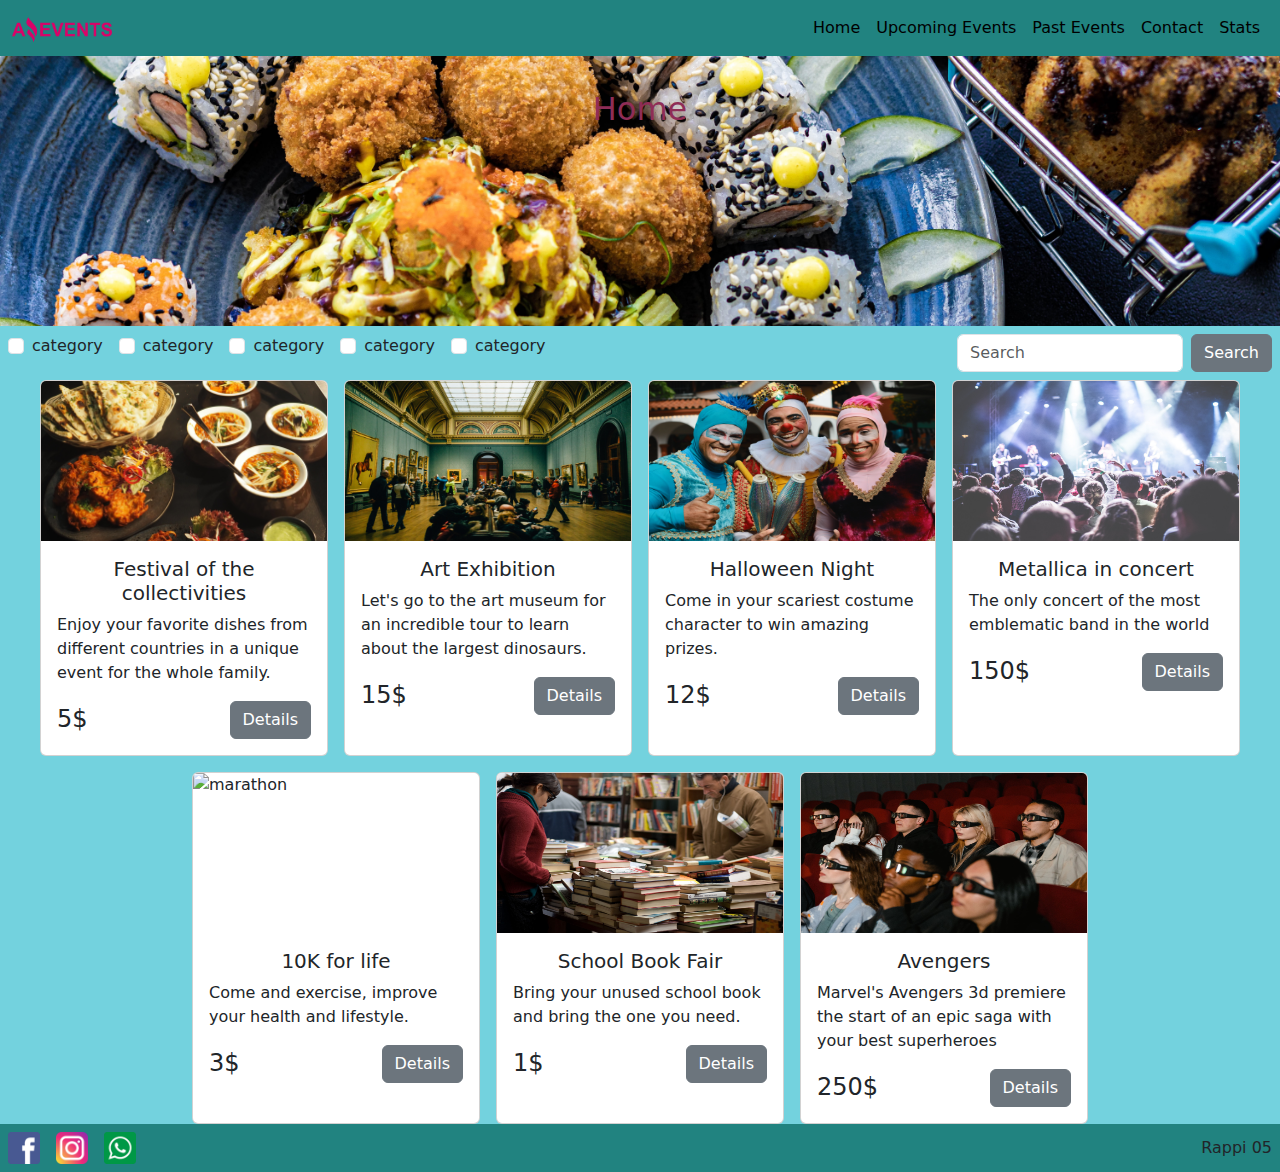
==== index.html @ 20eabcec "se me habia olvidado hacer commits mientras avanzaba" ====
<!DOCTYPE html>
<html lang="en">
<head>
    <meta charset="UTF-8">
    <meta name="viewport" content="width=device-width, initial-scale=1.0">
    <title>Home - Amaizing Events</title>
    <link rel="shortcut icon" href="./Recursos_Amazing_Events_Task_1/favicon.png" type="image/x-icon">
    <link rel="stylesheet" href="https://cdn.jsdelivr.net/npm/bootstrap@5.3.3/dist/css/bootstrap.min.css">
    <link rel="stylesheet" href="./styles/style.css">

</head>
<body>
    <header>
        <nav class="navbar navbar-expand-md navbar ">
            <div class="container-fluid">
              <a class="navbar-brand" href="./index.html"><img class="imgBrand" src="./Recursos_Amazing_Events_Task_1/amazing_brand.png" alt=""></a>
              <button class="navbar-toggler" type="button" data-bs-toggle="collapse" data-bs-target="#navbarNav" aria-controls="navbarNav" aria-expanded="false" aria-label="Toggle navigation">
                <span class="navbar-toggler-icon"></span>
              </button>

              <div class="d-flex justify-content-end">
                <div class="collapse navbar-collapse" id="navbarNav">
                  <ul class="navbar-nav">
                    <li class="nav-item">
                      <a class="nav-link active" aria-current="page" href="./index.html">Home</a>
                    </li>
                    <li class="nav-item">
                      <a class="nav-link active" href="./pages/upcomingEvents.html">Upcoming Events</a>
                    </li>
                    <li class="nav-item">
                      <a class="nav-link active" href="./pages/pastEvents.html">Past Events</a>
                    </li>
                    <li class="nav-item">
                      <a class="nav-link active" href="./pages/contact.html">Contact</a>
                    </li>
                    <li class="nav-item">
                      <a class="nav-link active" href="./pages/">Stats</a>
                    </li>
                  </ul>
                </div>
              </div>
            </div>
          </nav>
    </header>
    <main>
      <article class="w-100 ">
        <img class="carru" src="./Recursos_Amazing_Events_Task_1/optional_banner_1.jpg" alt="">
        <h2 class="textImg d-block w-100 d-flex justify-content-center">Home</h2>
      </article>
      <section class="d-flex justify-content-between w-100 flex-wrap">
        <div class="d-flex gap-3 p-2 flex-wrap">
          <div class="form-check">
            <input class="form-check-input" type="checkbox" value="" id="flexCheckDefault">
            <label class="form-check-label" for="flexCheckDefault">
              category
            </label>
          </div>
          <div class="form-check">
            <input class="form-check-input" type="checkbox" value="" id="flexCheckChecked" >
            <label class="form-check-label" for="flexCheckChecked">
              category
            </label>
          </div>
          <div class="form-check">
            <input class="form-check-input" type="checkbox" value="" id="flexCheckChecked" >
            <label class="form-check-label" for="flexCheckChecked">
              category
            </label>
          </div>
          <div class="form-check">
            <input class="form-check-input" type="checkbox" value="" id="flexCheckChecked" >
            <label class="form-check-label" for="flexCheckChecked">
              category
            </label>
          </div>
          <div class="form-check">
            <input class="form-check-input" type="checkbox" value="" id="flexCheckChecked" >
            <label class="form-check-label" for="flexCheckChecked">
              category
            </label>
          </div>
          
        </div>
        <div class="p-2">
          <form class="d-flex" role="search">
            <input class="form-control me-2" type="search" placeholder="Search" aria-label="Search">
            <button class="btn btn-secondary" type="submit">Search</button>
          </form>
        </div>
      </section>

      <section class="p-l-8 gap-3 d-flex justify-content-center flex-wrap">
        <div class="card" style="width: 18rem;">
          <img src="./Recursos_Amazing_Events_Task_1/food_fair.jpg" class="card-img-top cardImg" alt="food event">
          <div class="card-body">
            <h5 class="card-title text-center">Festival of the collectivities</h5>
            <p class="card-text">Enjoy your favorite dishes from different countries in a unique event for the whole family.</p>
            <div class="d-flex justify-content-between">
              <span class="textCard">5$</span>
              <a href="./pages/details.html" class="btn btn-secondary">Details</a>
            </div>
            
          </div>
        </div>
        <div class="card" style="width: 18rem;">
          <img src="./Recursos_Amazing_Events_Task_1/outing_to_the_museum.jpg" class="card-img-top cardImg" alt="art exhibition">
          <div class="card-body">
            <h5 class="card-title text-center">Art Exhibition</h5>
            <p class="card-text">Let's go to the art museum for an incredible tour to learn about the largest dinosaurs.</p>
            <div class="d-flex justify-content-between">
              <span class="textCard">15$</span>
              <a href="./pages/details.html" class="btn btn-secondary">Details</a>
            </div>
            
          </div>
        </div>
        <div class="card" style="width: 18rem;">
          <img src="./Recursos_Amazing_Events_Task_1/costume_party.jpg" class="card-img-top cardImg" alt="costume party">
          <div class="card-body">
            <h5 class="card-title text-center">Halloween Night</h5>
            <p class="card-text">Come in your scariest costume character to win amazing prizes.</p>
            <div class="d-flex justify-content-between">
              <span class="textCard">12$</span>
              <a href="./pages/details.html" class="btn btn-secondary">Details</a>
            </div>
            
          </div>
        </div>
        <div class="card" style="width: 18rem;">
          <img src="./Recursos_Amazing_Events_Task_1/music_concert.jpg" class="card-img-top cardImg" alt="concert">
          <div class="card-body">
            <h5 class="card-title text-center">Metallica in concert</h5>
            <p class="card-text">The only concert of the most emblematic band in the world</p>
            <div class="d-flex justify-content-between">
              <span class="textCard">150$</span>
              <a href="./pages/details.html" class="btn btn-secondary">Details</a>
            </div>
            
          </div>
        </div>
        <div class="card" style="width: 18rem;">
          <img src="./Recursos_Amazing_Events_Task_1/marathon.jpg" class="card-img-top cardImg" alt="marathon">
          <div class="card-body">
            <h5 class="card-title text-center">10K for life</h5>
            <p class="card-text">Come and exercise, improve your health and lifestyle.</p>
            <div class="d-flex justify-content-between">
              <span class="textCard">3$</span>
              <a href="./pages/details.html" class="btn btn-secondary">Details</a>
            </div>
            
          </div>
        </div>
        <div class="card" style="width: 18rem;">
          <img src="./Recursos_Amazing_Events_Task_1/books.jpg" class="card-img-top cardImg" alt="books">
          <div class="card-body">
            <h5 class="card-title text-center">School Book Fair</h5>
            <p class="card-text">Bring your unused school book and bring the one you need.</p>
            <div class="d-flex justify-content-between">
              <span class="textCard">1$</span>
              <a href="./pages/details.html" class="btn btn-secondary">Details</a>
            </div>
            
          </div>
        </div>
        <div class="card" style="width: 18rem;">
          <img src="./Recursos_Amazing_Events_Task_1/cinema.jpg" class="card-img-top cardImg" alt="cinema">
          <div class="card-body">
            <h5 class="card-title text-center">Avengers</h5>
            <p class="card-text">Marvel's Avengers 3d premiere the start of an epic saga with your best superheroes</p>
            <div class="d-flex justify-content-between">
              <span class="textCard">250$</span>
              <a href="./pages/details.html" class="btn btn-secondary">Details</a>
            </div>
            
          </div>
        </div>
      </section>


    </main>
    <footer class="p-t-8">
      <div class="container-fluid navbar d-flex justify-content-between p-2">
        <div class="d-flex gap-3">
          <img src="./Recursos_Amazing_Events_Task_1/facebook.png" alt="facebook icon" class="social">
          <img src="./Recursos_Amazing_Events_Task_1/instagram.png" alt="instagram icon" class="social">
          <img src="./Recursos_Amazing_Events_Task_1/whatsapp.png" alt="whatsapp icon" class="social">
        </div>
        <div>
          <span>Rappi 05</span>
        </div>
      </div>
    </footer>

    <script src="https://cdn.jsdelivr.net/npm/bootstrap@5.3.3/dist/js/bootstrap.bundle.min.js"></script>
</body>
</html>
---- styles/style.css ----
.imgBrand{
    width: 5em;
}

.navbar{
    background-color: rgb(33, 131, 128);
}

.social{
    width: 2em;
}
.main{
    min-height: 100%
}
.carru{
    
    width: 100%;
    height: 30vh;
    object-fit: cover;
}
.textImg{
    position: absolute;
    top: 10%;
    color: rgb(143, 45, 86);
}
body{
    background-color: rgb(115, 210, 222);
}
.textCard{
    font-size: 1.5em;
}
.cardImg{
    height: 10em;
}
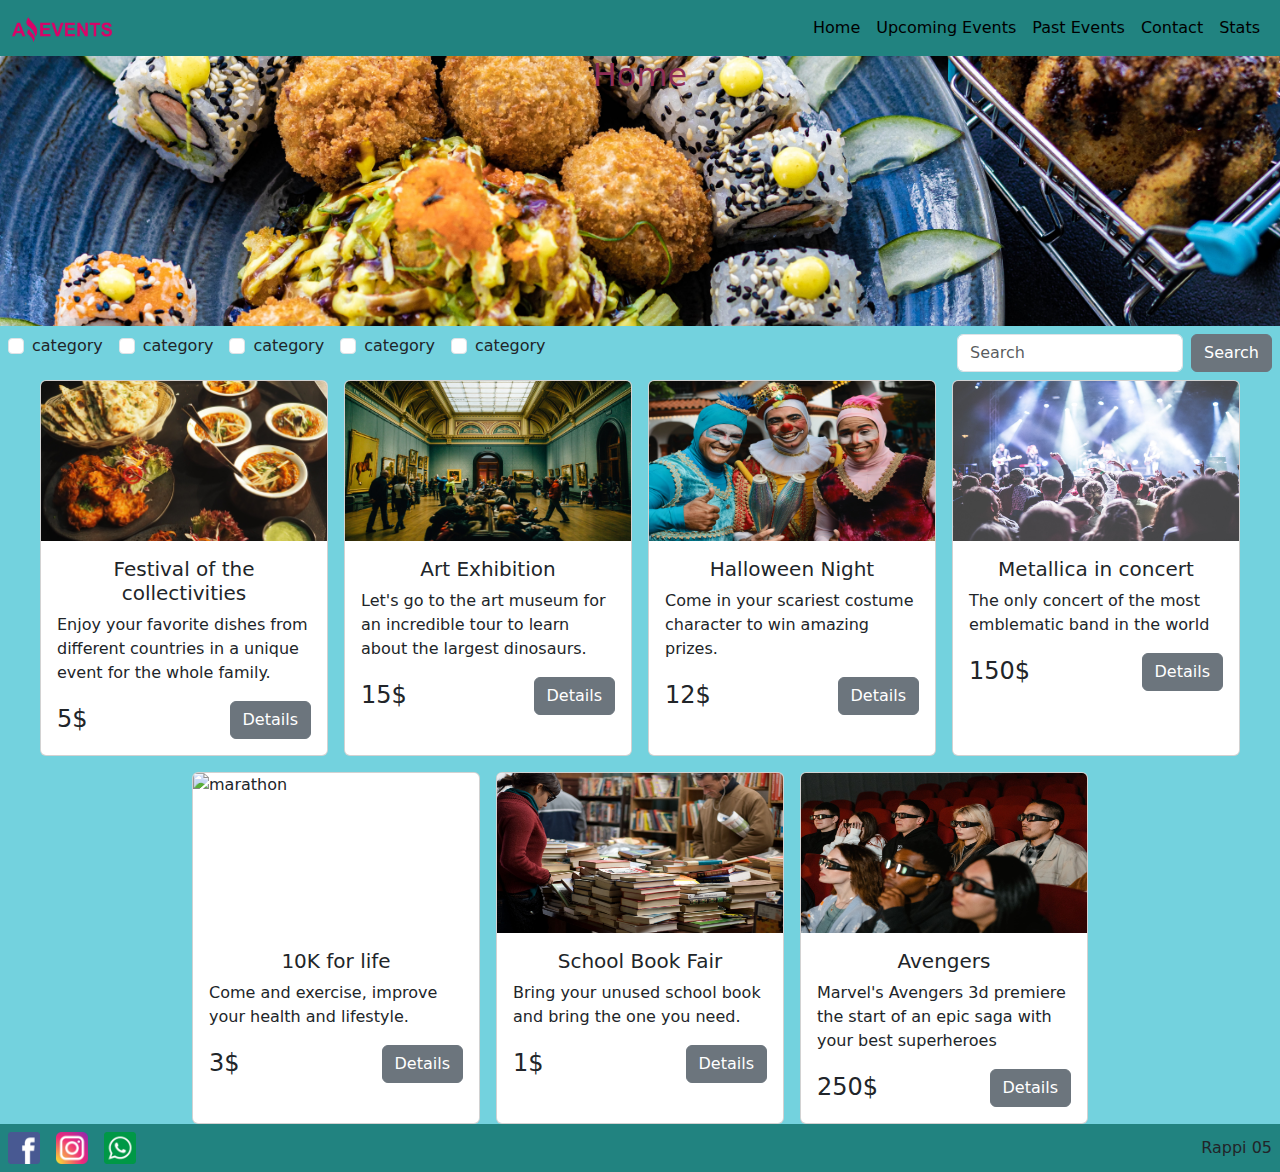
==== commit 68a173a3: "ya he hice responsive todas las paginas estaticas, antes tenia algunas fallas en eso" ====
--- a/index.html
+++ b/index.html
@@ -43,7 +43,7 @@
           </nav>
     </header>
     <main>
-      <article class="w-100 ">
+      <article class="w-100 d-flex">
         <img class="carru" src="./Recursos_Amazing_Events_Task_1/optional_banner_1.jpg" alt="">
         <h2 class="textImg d-block w-100 d-flex justify-content-center">Home</h2>
       </article>
--- a/styles/style.css
+++ b/styles/style.css
@@ -1,3 +1,5 @@
+
+
 .imgBrand{
     width: 5em;
 }
@@ -20,7 +22,7 @@
 }
 .textImg{
     position: absolute;
-    top: 10%;
+    
     color: rgb(143, 45, 86);
 }
 body{
@@ -31,4 +33,19 @@
 }
 .cardImg{
     height: 10em;
+}
+.details{
+    
+    margin-top: 2em;
+}
+.detailsImg{
+    width: 25vw;
+}
+table{
+    border-collapse: collapse;
+}
+th, td {
+    height: 3em;
+    border: 1px solid black; 
+    text-align: center; 
 }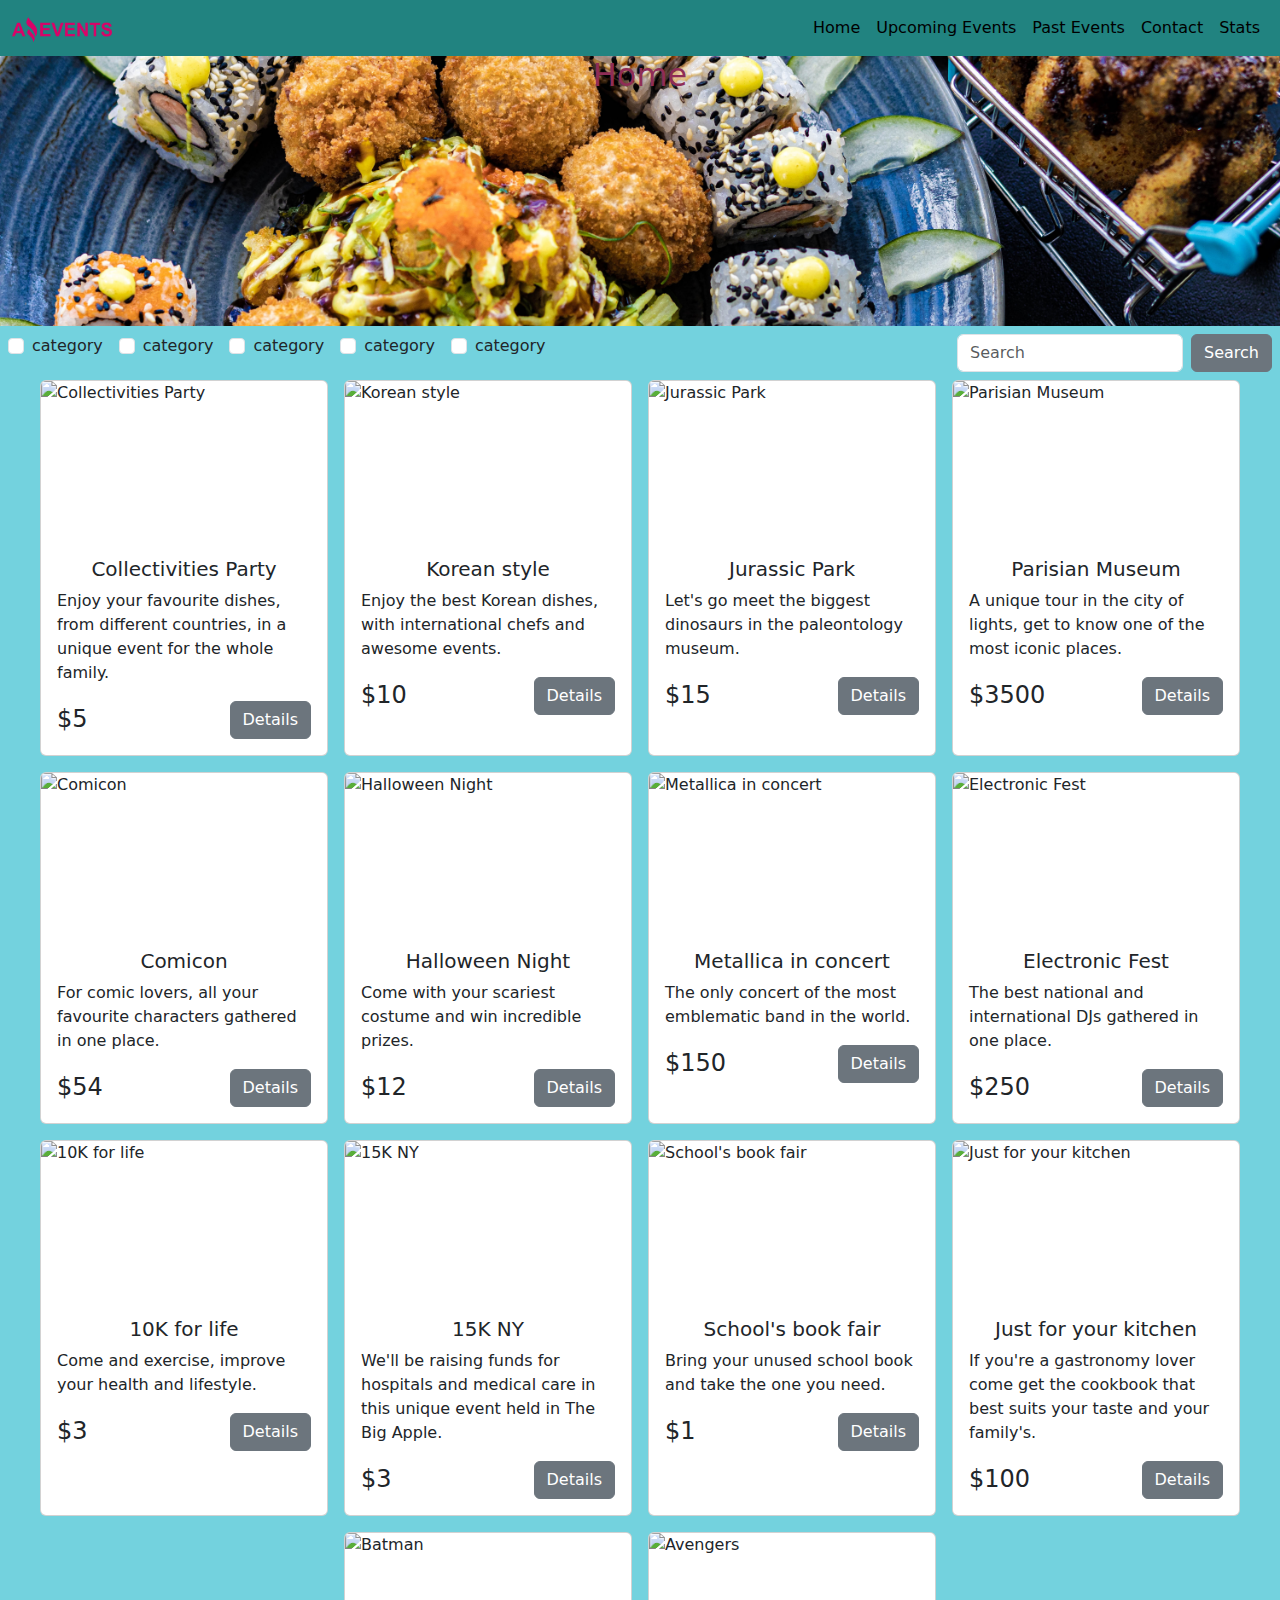
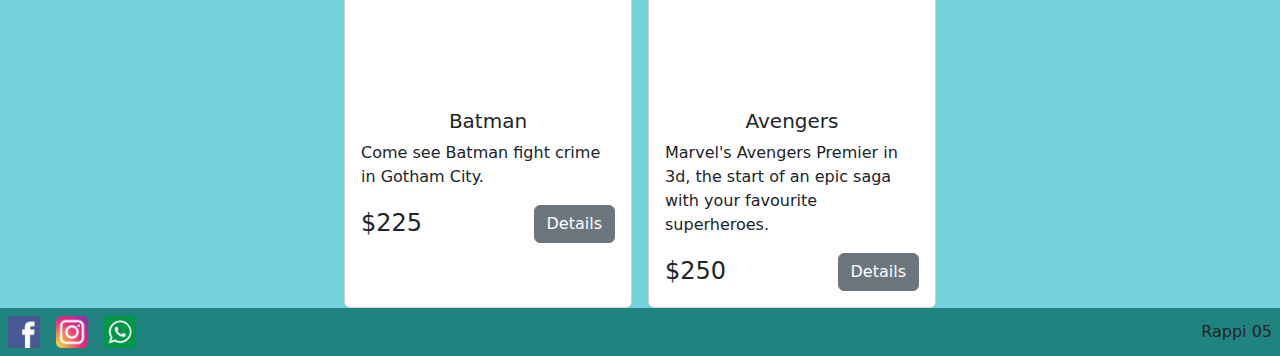
==== commit 66e644ec: "busque una manera de estandarizar la fecha pa poder filtrarlo, no se si sea malo :c" ====
--- a/index.html
+++ b/index.html
@@ -89,91 +89,8 @@
         </div>
       </section>
 
-      <section class="p-l-8 gap-3 d-flex justify-content-center flex-wrap">
-        <div class="card" style="width: 18rem;">
-          <img src="./Recursos_Amazing_Events_Task_1/food_fair.jpg" class="card-img-top cardImg" alt="food event">
-          <div class="card-body">
-            <h5 class="card-title text-center">Festival of the collectivities</h5>
-            <p class="card-text">Enjoy your favorite dishes from different countries in a unique event for the whole family.</p>
-            <div class="d-flex justify-content-between">
-              <span class="textCard">5$</span>
-              <a href="./pages/details.html" class="btn btn-secondary">Details</a>
-            </div>
-            
-          </div>
-        </div>
-        <div class="card" style="width: 18rem;">
-          <img src="./Recursos_Amazing_Events_Task_1/outing_to_the_museum.jpg" class="card-img-top cardImg" alt="art exhibition">
-          <div class="card-body">
-            <h5 class="card-title text-center">Art Exhibition</h5>
-            <p class="card-text">Let's go to the art museum for an incredible tour to learn about the largest dinosaurs.</p>
-            <div class="d-flex justify-content-between">
-              <span class="textCard">15$</span>
-              <a href="./pages/details.html" class="btn btn-secondary">Details</a>
-            </div>
-            
-          </div>
-        </div>
-        <div class="card" style="width: 18rem;">
-          <img src="./Recursos_Amazing_Events_Task_1/costume_party.jpg" class="card-img-top cardImg" alt="costume party">
-          <div class="card-body">
-            <h5 class="card-title text-center">Halloween Night</h5>
-            <p class="card-text">Come in your scariest costume character to win amazing prizes.</p>
-            <div class="d-flex justify-content-between">
-              <span class="textCard">12$</span>
-              <a href="./pages/details.html" class="btn btn-secondary">Details</a>
-            </div>
-            
-          </div>
-        </div>
-        <div class="card" style="width: 18rem;">
-          <img src="./Recursos_Amazing_Events_Task_1/music_concert.jpg" class="card-img-top cardImg" alt="concert">
-          <div class="card-body">
-            <h5 class="card-title text-center">Metallica in concert</h5>
-            <p class="card-text">The only concert of the most emblematic band in the world</p>
-            <div class="d-flex justify-content-between">
-              <span class="textCard">150$</span>
-              <a href="./pages/details.html" class="btn btn-secondary">Details</a>
-            </div>
-            
-          </div>
-        </div>
-        <div class="card" style="width: 18rem;">
-          <img src="./Recursos_Amazing_Events_Task_1/marathon.jpg" class="card-img-top cardImg" alt="marathon">
-          <div class="card-body">
-            <h5 class="card-title text-center">10K for life</h5>
-            <p class="card-text">Come and exercise, improve your health and lifestyle.</p>
-            <div class="d-flex justify-content-between">
-              <span class="textCard">3$</span>
-              <a href="./pages/details.html" class="btn btn-secondary">Details</a>
-            </div>
-            
-          </div>
-        </div>
-        <div class="card" style="width: 18rem;">
-          <img src="./Recursos_Amazing_Events_Task_1/books.jpg" class="card-img-top cardImg" alt="books">
-          <div class="card-body">
-            <h5 class="card-title text-center">School Book Fair</h5>
-            <p class="card-text">Bring your unused school book and bring the one you need.</p>
-            <div class="d-flex justify-content-between">
-              <span class="textCard">1$</span>
-              <a href="./pages/details.html" class="btn btn-secondary">Details</a>
-            </div>
-            
-          </div>
-        </div>
-        <div class="card" style="width: 18rem;">
-          <img src="./Recursos_Amazing_Events_Task_1/cinema.jpg" class="card-img-top cardImg" alt="cinema">
-          <div class="card-body">
-            <h5 class="card-title text-center">Avengers</h5>
-            <p class="card-text">Marvel's Avengers 3d premiere the start of an epic saga with your best superheroes</p>
-            <div class="d-flex justify-content-between">
-              <span class="textCard">250$</span>
-              <a href="./pages/details.html" class="btn btn-secondary">Details</a>
-            </div>
-            
-          </div>
-        </div>
+      <section class="p-l-8 gap-3 d-flex justify-content-center flex-wrap" id="cardsContainer">
+       
       </section>
 
 
@@ -192,5 +109,6 @@
     </footer>
 
     <script src="https://cdn.jsdelivr.net/npm/bootstrap@5.3.3/dist/js/bootstrap.bundle.min.js"></script>
+    <script src="./scripts/index.js"></script>
 </body>
 </html>--- a/styles/style.css
+++ b/styles/style.css
@@ -48,4 +48,8 @@
     height: 3em;
     border: 1px solid black; 
     text-align: center; 
+}
+
+.card{
+    width: 18rem;
 }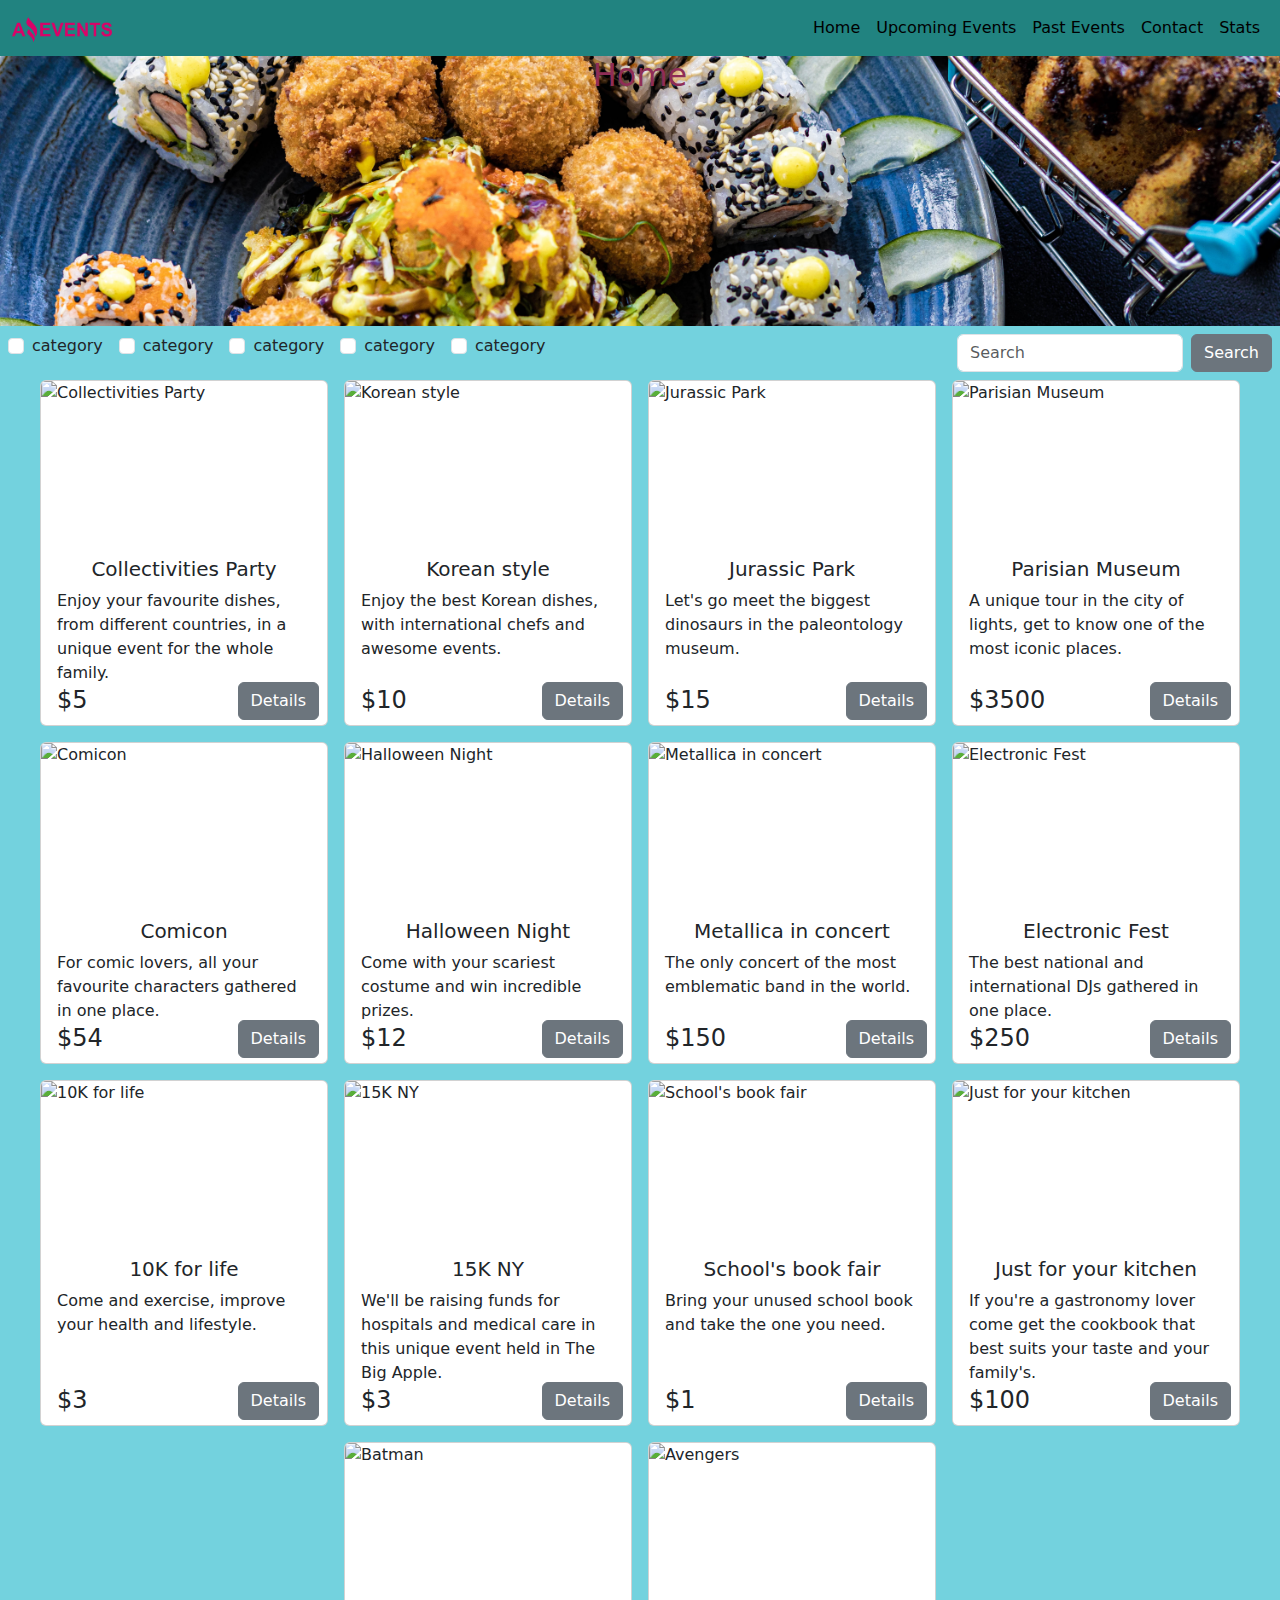
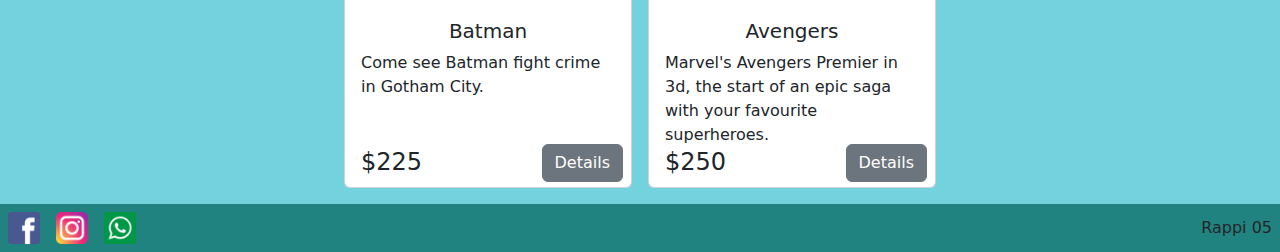
==== commit f61ab3bc: "corregida la falta de simetria en los botones de las cards" ====
--- a/index.html
+++ b/index.html
@@ -95,7 +95,7 @@
 
 
     </main>
-    <footer class="p-t-8">
+    <footer class="p-t-8 ">
       <div class="container-fluid navbar d-flex justify-content-between p-2">
         <div class="d-flex gap-3">
           <img src="./Recursos_Amazing_Events_Task_1/facebook.png" alt="facebook icon" class="social">
--- a/styles/style.css
+++ b/styles/style.css
@@ -52,4 +52,17 @@
 
 .card{
     width: 18rem;
+}
+
+footer{
+    margin-top: 1em;
+}
+
+.cardButtonContainer{
+    position: absolute;
+    bottom: 5px;
+    display: flex;
+    width: 100%;
+    padding-right: 1.5em;
+    justify-content: space-between;
 }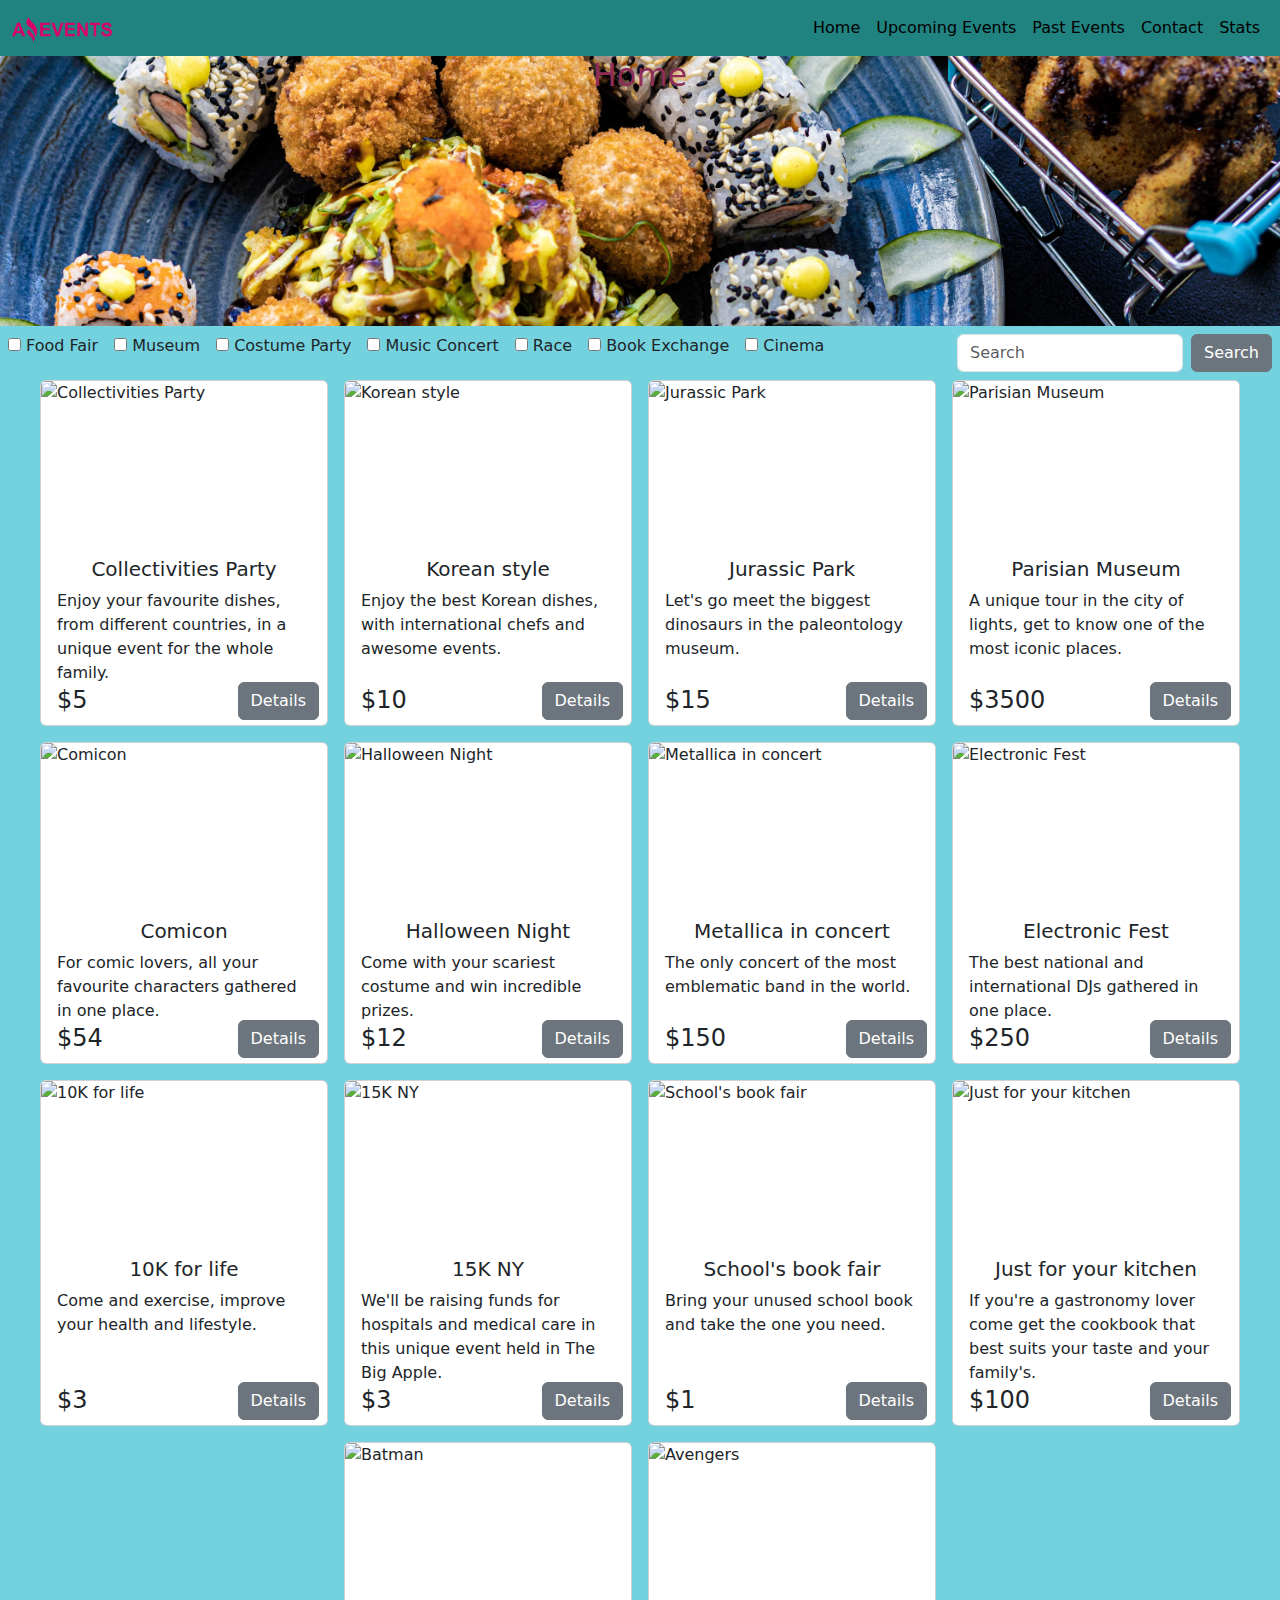
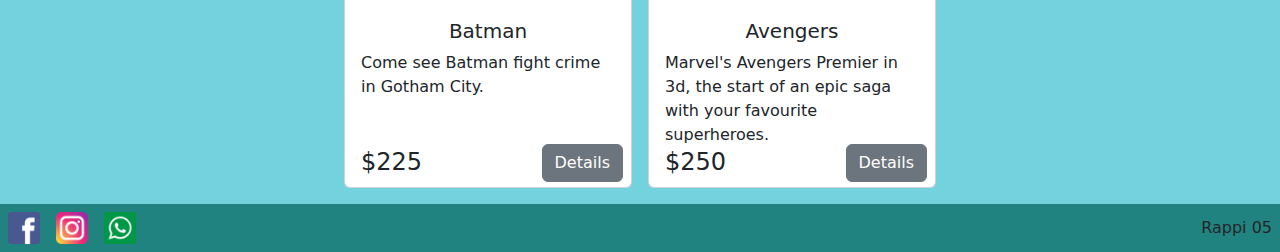
==== commit bccc1238: "ya deberian estar funcionando correctamente los filtros" ====
--- a/index.html
+++ b/index.html
@@ -48,42 +48,12 @@
         <h2 class="textImg d-block w-100 d-flex justify-content-center">Home</h2>
       </article>
       <section class="d-flex justify-content-between w-100 flex-wrap">
-        <div class="d-flex gap-3 p-2 flex-wrap">
-          <div class="form-check">
-            <input class="form-check-input" type="checkbox" value="" id="flexCheckDefault">
-            <label class="form-check-label" for="flexCheckDefault">
-              category
-            </label>
-          </div>
-          <div class="form-check">
-            <input class="form-check-input" type="checkbox" value="" id="flexCheckChecked" >
-            <label class="form-check-label" for="flexCheckChecked">
-              category
-            </label>
-          </div>
-          <div class="form-check">
-            <input class="form-check-input" type="checkbox" value="" id="flexCheckChecked" >
-            <label class="form-check-label" for="flexCheckChecked">
-              category
-            </label>
-          </div>
-          <div class="form-check">
-            <input class="form-check-input" type="checkbox" value="" id="flexCheckChecked" >
-            <label class="form-check-label" for="flexCheckChecked">
-              category
-            </label>
-          </div>
-          <div class="form-check">
-            <input class="form-check-input" type="checkbox" value="" id="flexCheckChecked" >
-            <label class="form-check-label" for="flexCheckChecked">
-              category
-            </label>
-          </div>
+        <div class="d-flex gap-3 p-2 flex-wrap" id="checkContainer">
           
         </div>
         <div class="p-2">
           <form class="d-flex" role="search">
-            <input class="form-control me-2" type="search" placeholder="Search" aria-label="Search">
+            <input class="form-control me-2" id="searchInput" type="search" placeholder="Search" aria-label="Search">
             <button class="btn btn-secondary" type="submit">Search</button>
           </form>
         </div>
